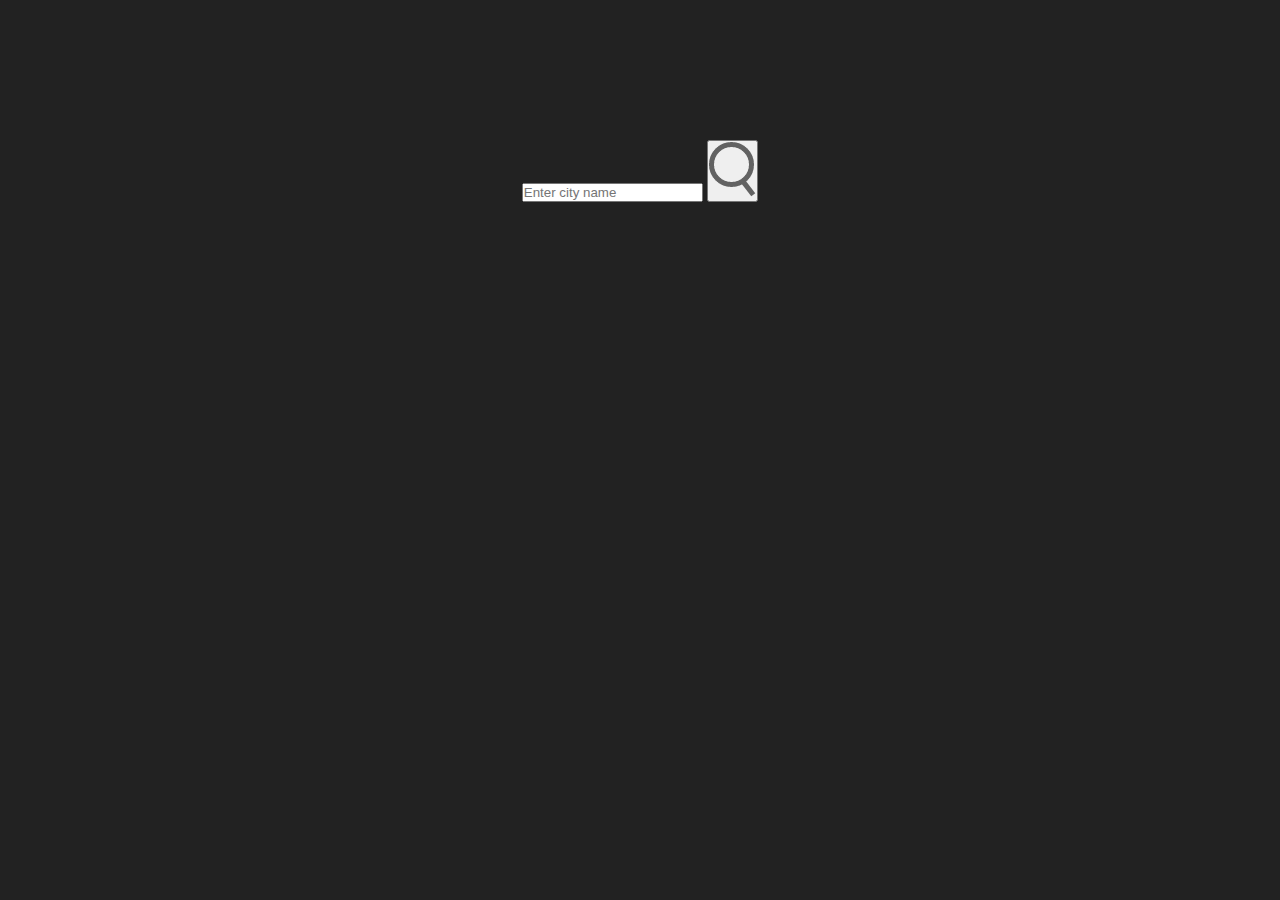
==== index.html @ b113968a "Images added" ====
<!DOCTYPE html>
<html lang="en">
<head>
    <meta charset="UTF-8">
    <meta name="viewport" content="width=device-width, initial-scale=1.0">
    <title>Weather-App</title>
    <link rel="stylesheet" href="style.css">
</head>
<body>
    <div class="card">
        <div class="search">
            <input type="text" placeholder="Enter city name" spellcheck="false">
            <button><img src="images\search.png"></button>
        </div>
    </div>
    
</body>
</html>
---- style.css ----
*{
    margin: 0;
    padding: 0;
    font-family: 'Poppins', sans-serif;
    box-sizing: border-box;
}

body{
    background-color: #222;
}

.card{
    width: 90%;
    max-width:470px;
    background-color: linear-gradient(135deg, #00feba, #5b548a);
    color: #fff;
    margin: 100px auto 0;
    border-radius: 20px;
    padding: 40px 35px;
    text-align: center;
}
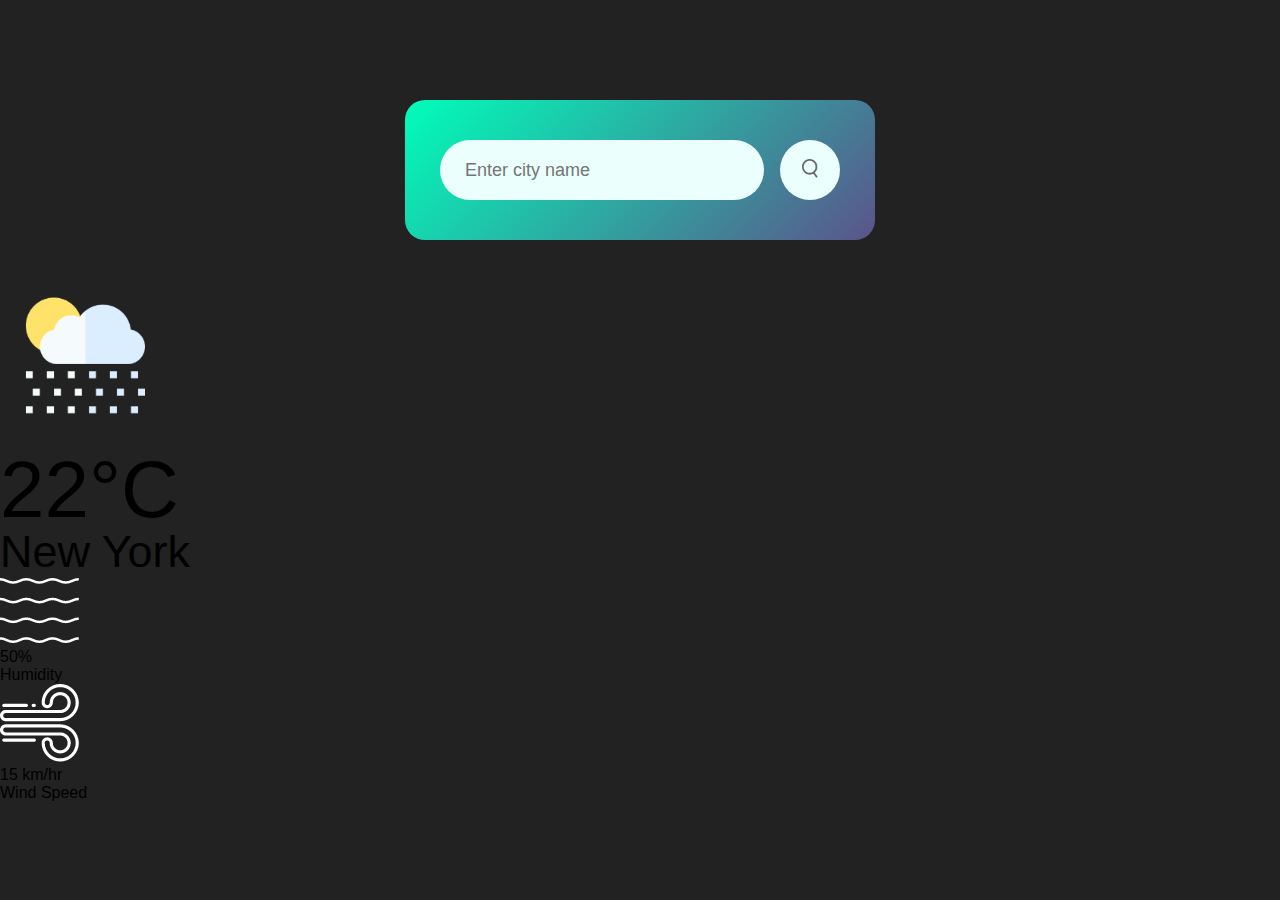
==== commit ad7a16fa: "added humidity and wind" ====
--- a/index.html
+++ b/index.html
@@ -13,6 +13,28 @@
             <button><img src="images\search.png"></button>
         </div>
     </div>
+    <div class="weather">
+        <img src="images/rain.png" class="weather-icon">
+        <h1 class = "temp">22°C</h1>
+        <h2 class="city">New York</h2>
+        <div class="deatils">
+            <div class="col">
+                <img src = "images/humidity.png">
+                <div>
+                    <p class="humidity">50%</p>
+                    <p>Humidity</p>
+                </div>
+            </div>
+            <div class="col">
+                <img src = "images/wind.png">
+                <div>
+                    <p class="wind">15 km/hr</p>
+                    <p>Wind Speed</p>
+                </div>
+            </div>
+        </div>
+    </div>
     
 </body>
-</html>+</html>
+
--- a/style.css
+++ b/style.css
@@ -6,16 +6,74 @@
 }
 
 body{
-    background-color: #222;
+    background: #222;
 }
 
 .card{
     width: 90%;
-    max-width:470px;
-    background-color: linear-gradient(135deg, #00feba, #5b548a);
+    max-width: 470px;
+    background: linear-gradient(135deg, #00feba, #5b548a);
     color: #fff;
     margin: 100px auto 0;
     border-radius: 20px;
     padding: 40px 35px;
     text-align: center;
+}
+
+.search{
+    width: 100%;
+    display: flex;
+    align-items: center;
+    justify-content: space-between;
+}
+
+.search input{
+    border: 0;
+    outline: 0;
+    background: #ebfffc;
+    color: #555;
+    padding: 10px 25px;
+    height: 60px;
+    border-radius: 30px;
+    flex: 1;
+    margin-right: 16px;
+    font-size: 18px;
+}
+
+.search button{
+    border: 0;
+    outline: 0;
+    background:#ebfffc;
+    border-radius: 50%;
+    width: 60px;
+    height: 60px;
+    cursor: pointer;
+}
+
+.search button img{
+    width: 16px;
+}
+
+.weather-icon{
+    width: 170px;
+    margin-top: 30px;
+}
+
+.weather h1{
+    font-size: 80px;
+    font-weight: 500;
+}
+
+.weather h2{
+    font-size: 45px;
+    font-weight: 400;
+    margin-top: -10px;
+}
+
+.details{
+    display: flex;
+    align-items: center;
+    justify-content: space-between;
+    padding: 0 20px;
+    margin-top: 50px;
 }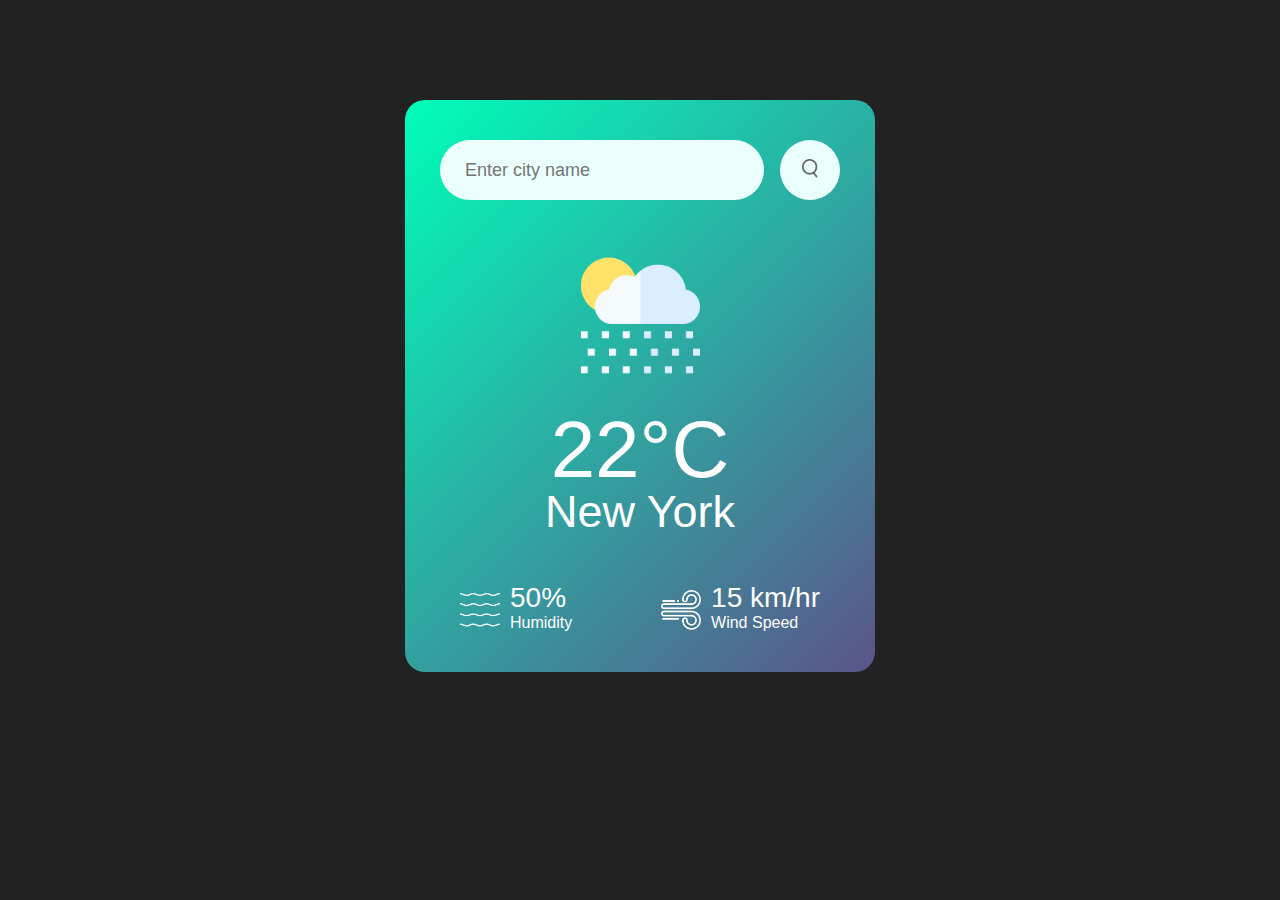
==== commit 9868837b: "design completed" ====
--- a/index.html
+++ b/index.html
@@ -12,28 +12,29 @@
             <input type="text" placeholder="Enter city name" spellcheck="false">
             <button><img src="images\search.png"></button>
         </div>
-    </div>
-    <div class="weather">
-        <img src="images/rain.png" class="weather-icon">
-        <h1 class = "temp">22°C</h1>
-        <h2 class="city">New York</h2>
-        <div class="deatils">
-            <div class="col">
-                <img src = "images/humidity.png">
-                <div>
-                    <p class="humidity">50%</p>
-                    <p>Humidity</p>
+        <div class="weather">
+            <img src="images/rain.png" class="weather-icon">
+            <h1 class = "temp">22°C</h1>
+            <h2 class="city">New York</h2>
+            <div class="details">
+                <div class="col">
+                    <img src = "images/humidity.png">
+                    <div>
+                        <p class="humidity">50%</p>
+                        <p>Humidity</p>
+                    </div>
                 </div>
-            </div>
-            <div class="col">
-                <img src = "images/wind.png">
-                <div>
-                    <p class="wind">15 km/hr</p>
-                    <p>Wind Speed</p>
+                <div class="col">
+                    <img src = "images/wind.png">
+                    <div>
+                        <p class="wind">15 km/hr</p>
+                        <p>Wind Speed</p>
+                    </div>
                 </div>
             </div>
         </div>
     </div>
+
     
 </body>
 </html>
--- a/style.css
+++ b/style.css
@@ -62,7 +62,7 @@
 .weather h1{
     font-size: 80px;
     font-weight: 500;
-}
+}  
 
 .weather h2{
     font-size: 45px;
@@ -76,4 +76,20 @@
     justify-content: space-between;
     padding: 0 20px;
     margin-top: 50px;
+}
+
+.col{
+    display: flex;
+    align-items: center;
+    text-align: left;
+}
+
+.col img{
+    width: 40px;
+    margin-right: 10px;
+}
+
+.humidity, .wind{
+    font-size: 28px;
+    margin-top: -6px;
 }